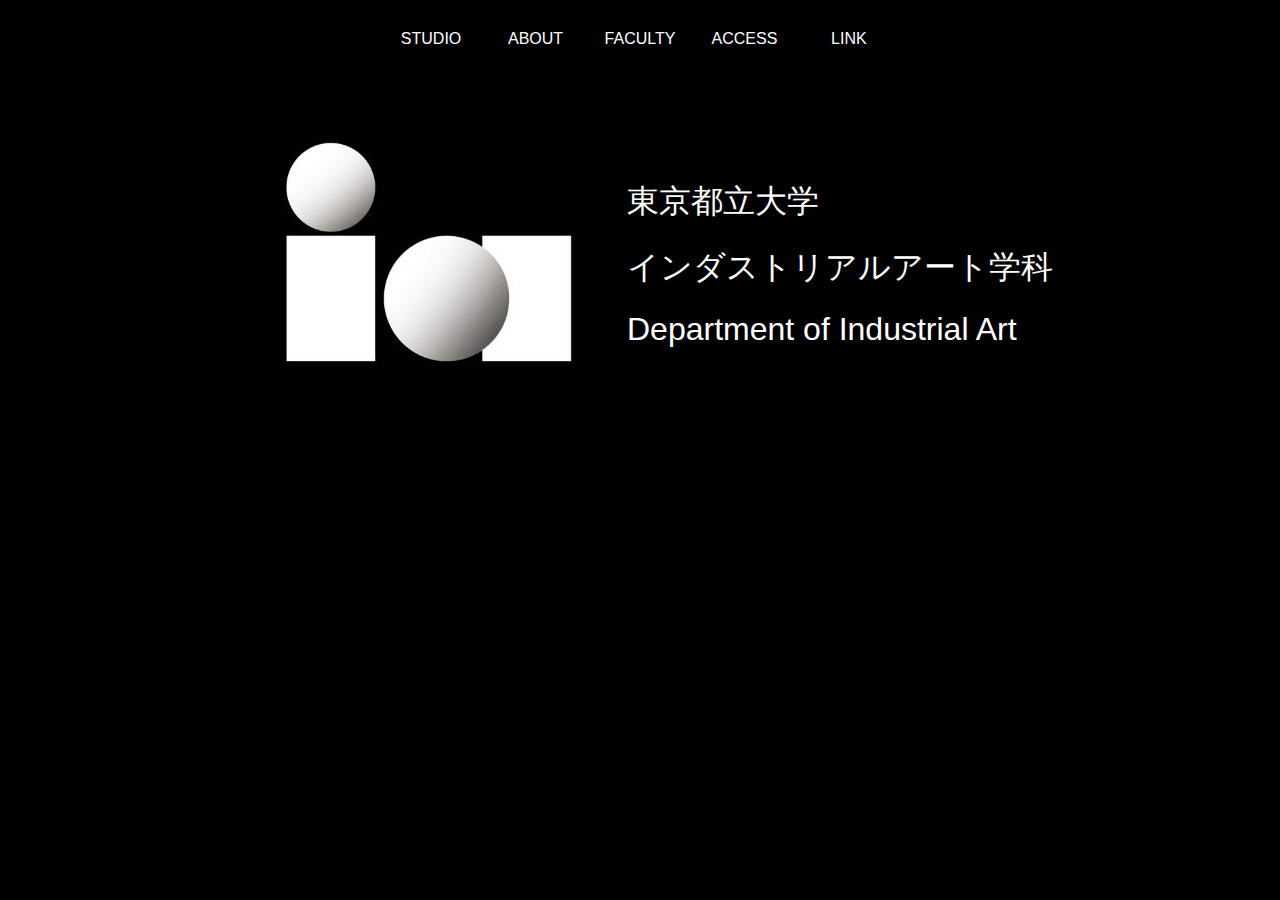
==== docs/index.html @ 4de4614a "log" ====
<!DOCTYPE html>
<html lang="ja">
  <head>
    <meta charset="utf-8">
    <link rel = "stylesheet" href = "style.css">
    <script src = "script.js"></script>
    <title>Department of Industrial Art</title>
  </head>
  <body>
    <header>
      <ul>
        <li>Studio</li>
        <li>About</li>
        <li>Faculty</li>
        <li>Access</li>
        <li>Link</li>
      </ul>
    </header>

    <div class = "title">
      <div class = "title_item1">
        <img src = "./photos/IA_logo.JPG" alt="IAロゴマーク">
      </div>

      <div class = "title_item2">
        <h1>東京都立大学</h1>
        <h1>インダストリアルアート学科</h1>
        <h1>Department of Industrial Art</h1>
      </div>
    </div>


    <div id = "studios"></div>
    <pre id="result"></pre>

    <!-- 構造理解
    <div class = "contents">
      <div class = "contents_item1">
        <img src = "///.url" alt="スタジオの写真">
      </div>

      <div class = "contents_item2">
        <span>name-ja</span>
        <span>name-en</span>
        <span>core-ja</span>
        <span>faculty-ja</span>
      </div>

      <div class = "contents_item3">
        <span>description-ja</span>
      </div>
    </div>
    -->



  </body>
  
</html>
---- docs/style.css ----
body {
  font-family: sans-serif;
  background-color: rgb(0, 0, 0);
  margin: 0 auto;
  color: rgb(255, 255, 255);
}


header {
  background-color: rgb(0, 0, 0);
  border-bottom: 1px solid rgb(0, 0, 0);
  position: fixed;
  width: 100%;
  z-index: 10;
}

ul {
  margin: 30px auto;
  padding: 0 20px;
  text-align: center;
}

li {
  color: #FFF;
  font-family: 'Oswald', sans-serif;
  font-size: 16px;
  font-weight: 300;
  text-transform: uppercase;
  display: inline-block;
  width: 100px;  
}

li:hover {
  color: #DBE9EE;
}


h1, h2 {
  font-weight: 400;
  color: rgb(255, 255, 255);
}

.title{
  padding: 5%;
  background-color: rgb(0, 0, 0);
  height: 400px;
  display: flex;
  flex-wrap: nowrap;
  justify-content: center;
  align-items: center;
}
.title_item1 {
  align-self: auto;
}
.title_item2 {
  align-self: auto;
}


.contents{
  padding: 5%;
  background-color: rgb(255, 0, 0);
  height: 600px;
  display: flex;
  flex-wrap: nowrap;
  justify-content: center;
  align-items: center;
}

.contents_item1 {
  background-color: rgb(255, 230, 0);
  align-self: auto;
  font-size: 1.5em;
}

.contents_item2 {
  background-color: rgb(0, 255, 55);
  align-self: auto;
  font-size: 0.5em;
}

.contents_item3 {
  background-color: rgb(4, 0, 255);
  align-self: auto;
  font-size: 0.3em;
}
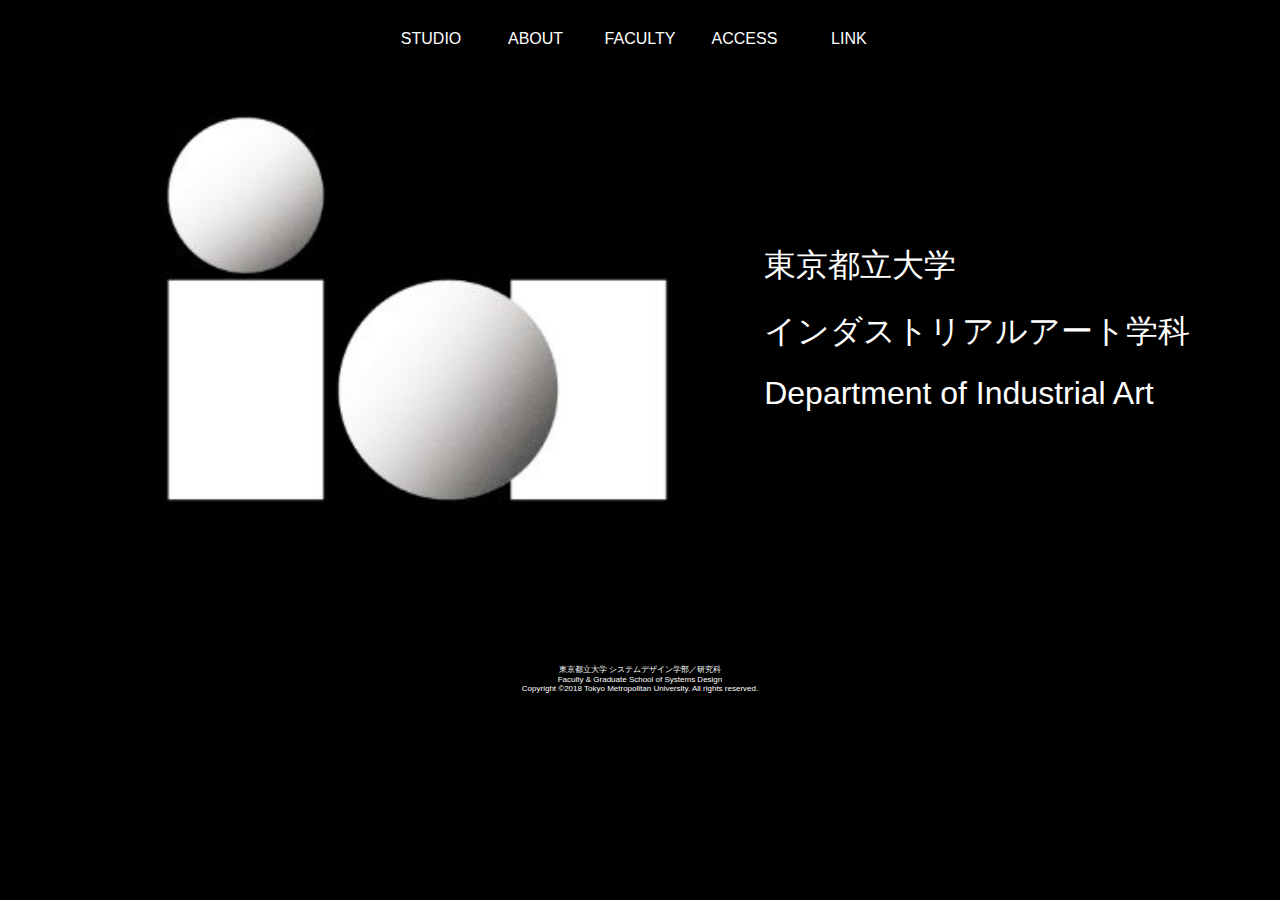
==== commit 534d5272: "とりあえず完成" ====
--- a/docs/index.html
+++ b/docs/index.html
@@ -19,7 +19,7 @@
 
     <div class = "title">
       <div class = "title_item1">
-        <img src = "./photos/IA_logo.JPG" alt="IAロゴマーク">
+        <img class = 'ia_image' src = "./photos/IA_logo.JPG" alt="IAロゴマーク">
       </div>
 
       <div class = "title_item2">
@@ -31,10 +31,11 @@
 
 
     <div id = "studios"></div>
-    <pre id="result"></pre>
 
     <!-- 構造理解
     <div class = "contents">
+      
+
       <div class = "contents_item1">
         <img src = "///.url" alt="スタジオの写真">
       </div>
@@ -52,7 +53,13 @@
     </div>
     -->
 
-
+    <footer>
+      <p>
+        東京都立大学 システムデザイン学部／研究科<br>
+        Faculty & Graduate School of Systems Design<br>
+        Copyright ©2018 Tokyo Metropolitan University. All rights reserved.<br>
+      </p>
+    </footer>
 
   </body>
   
--- a/docs/style.css
+++ b/docs/style.css
@@ -13,13 +13,11 @@
   width: 100%;
   z-index: 10;
 }
-
 ul {
   margin: 30px auto;
   padding: 0 20px;
   text-align: center;
 }
-
 li {
   color: #FFF;
   font-family: 'Oswald', sans-serif;
@@ -29,19 +27,37 @@
   display: inline-block;
   width: 100px;  
 }
-
 li:hover {
-  color: #DBE9EE;
+  background-color: rgb(255, 255, 255);
+  color: rgb(0, 0, 0);
 }
 
 
-h1, h2 {
+h1{
+  font-weight: 400;
+  color: rgb(255, 255, 255);
+}
+h2 {
   font-weight: 400;
   color: rgb(255, 255, 255);
 }
 
+h3{
+  font-weight: 400;
+  color: rgb(255, 255, 255);
+}
+h4{
+  font-weight: 400;
+  color: rgb(255, 255, 255);
+}
+
+
+
 .title{
-  padding: 5%;
+  padding-top: 10%;
+  padding-bottom: 10%;
+  padding-right: 5%;
+  padding-left: 3%;
   background-color: rgb(0, 0, 0);
   height: 400px;
   display: flex;
@@ -51,36 +67,63 @@
 }
 .title_item1 {
   align-self: auto;
+  flex-basis: 500px;
 }
 .title_item2 {
   align-self: auto;
 }
+img.ia_image {
+  width: 700px;
+	height: 700px;
+}
+
 
 
 .contents{
-  padding: 5%;
-  background-color: rgb(255, 0, 0);
-  height: 600px;
+  padding-top: 1%;
+  padding-bottom: 1%;
+  padding-right: 5%;
+  padding-left: 5%;
+  background-color: rgb(0, 0, 0);
+  height: 500px;
   display: flex;
   flex-wrap: nowrap;
-  justify-content: center;
+  justify-content: space-around;
   align-items: center;
 }
 
 .contents_item1 {
-  background-color: rgb(255, 230, 0);
+  background-color: rgb(0, 0, 0);
   align-self: auto;
-  font-size: 1.5em;
+  flex-basis: 30%;
+  padding-right: 1%;
+  padding-left: 1%;
 }
 
 .contents_item2 {
-  background-color: rgb(0, 255, 55);
+  background-color: rgb(0, 0, 0);
   align-self: auto;
-  font-size: 0.5em;
+  flex-basis: 30%;
+  padding-right: 1%;
+  padding-left: 1%;
 }
 
 .contents_item3 {
-  background-color: rgb(4, 0, 255);
+  background-color: rgb(0, 0, 0);
   align-self: auto;
-  font-size: 0.3em;
-}+  flex-basis: 30%;
+  font-size: 0.9em;
+  padding-right: 1%;
+  padding-left: 1%;
+}
+
+img.studio-image {
+  width: 500px;
+	height: 300px;
+}
+
+
+footer{
+  text-align: center;
+  font-size: 0.5em;
+}
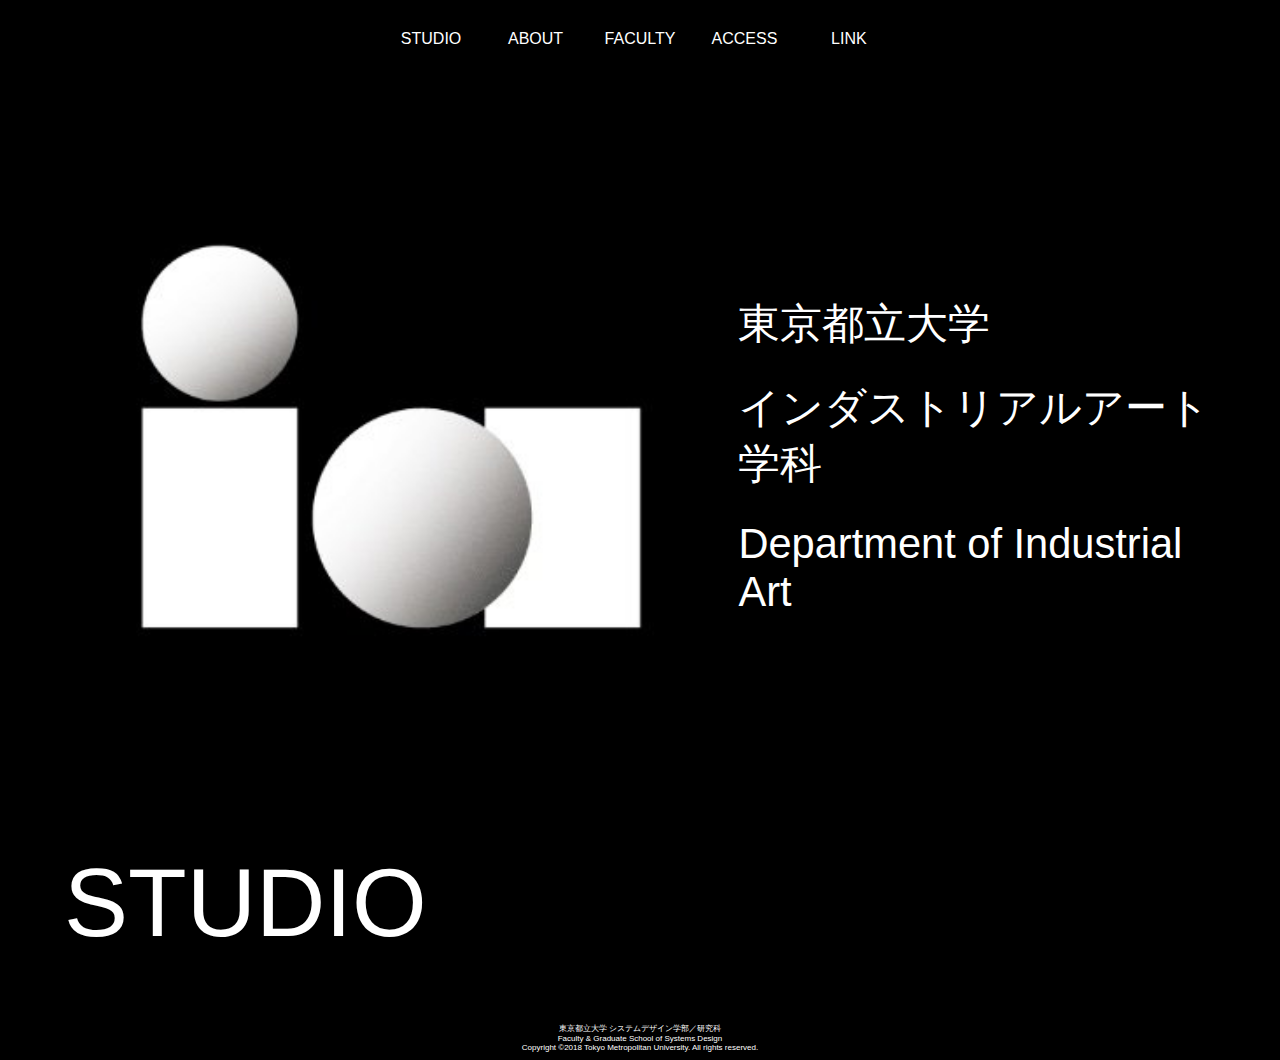
==== commit c49908cc: "完成" ====
--- a/docs/index.html
+++ b/docs/index.html
@@ -29,22 +29,30 @@
       </div>
     </div>
 
+    <div class = "menu_title">
+      <h1>STUDIO</h1>
+    </div>
+      
 
     <div id = "studios"></div>
 
     <!-- 構造理解
+    <span>name-ja</span>
+    <span>name-en</span>
     <div class = "contents">
       
-
+      
       <div class = "contents_item1">
         <img src = "///.url" alt="スタジオの写真">
       </div>
 
       <div class = "contents_item2">
-        <span>name-ja</span>
-        <span>name-en</span>
         <span>core-ja</span>
-        <span>faculty-ja</span>
+        <span>core-en</span>
+        <span>担当教員</span>
+        <span>core-en</span>
+        <span>faculty-title-ja</span>
+        
       </div>
 
       <div class = "contents_item3">
--- a/docs/style.css
+++ b/docs/style.css
@@ -54,7 +54,7 @@
 
 
 .title{
-  padding-top: 10%;
+  padding-top: 20%;
   padding-bottom: 10%;
   padding-right: 5%;
   padding-left: 3%;
@@ -71,21 +71,27 @@
 }
 .title_item2 {
   align-self: auto;
+  font-size: 1.3em;
 }
 img.ia_image {
   width: 700px;
 	height: 700px;
 }
 
+.menu_title{
+  padding-right: 5%;
+  padding-left: 5%;
+  font-size: 3.0em;
+}
 
 
 .contents{
-  padding-top: 1%;
-  padding-bottom: 1%;
+  padding-top: 3%;
+  padding-bottom: 8%;
   padding-right: 5%;
   padding-left: 5%;
   background-color: rgb(0, 0, 0);
-  height: 500px;
+  height: 300px;
   display: flex;
   flex-wrap: nowrap;
   justify-content: space-around;
@@ -122,6 +128,32 @@
 	height: 300px;
 }
 
+.studio-title-ja{
+  background-color: rgb(0, 0, 0);
+  color: rgb(255, 255, 255);
+  padding-top: 1px;
+  padding-bottom: 1px;
+  padding-left: 5%;
+  font-size: 2.0em;
+  font-weight: 700;
+}
+.studio-title-en{
+  background-color: rgb(0, 0, 0);
+  color: rgba(255, 255, 255, 0.89);
+  margin-top: 0px;
+  padding-left: 5%;
+  
+  font-size: 1.5em;
+}
+
+.studio-core-ja{
+  font-size: 1.3em;
+}
+
+.studio-faculty-title-ja {
+  margin-left: 1em;
+}
+
 
 footer{
   text-align: center;
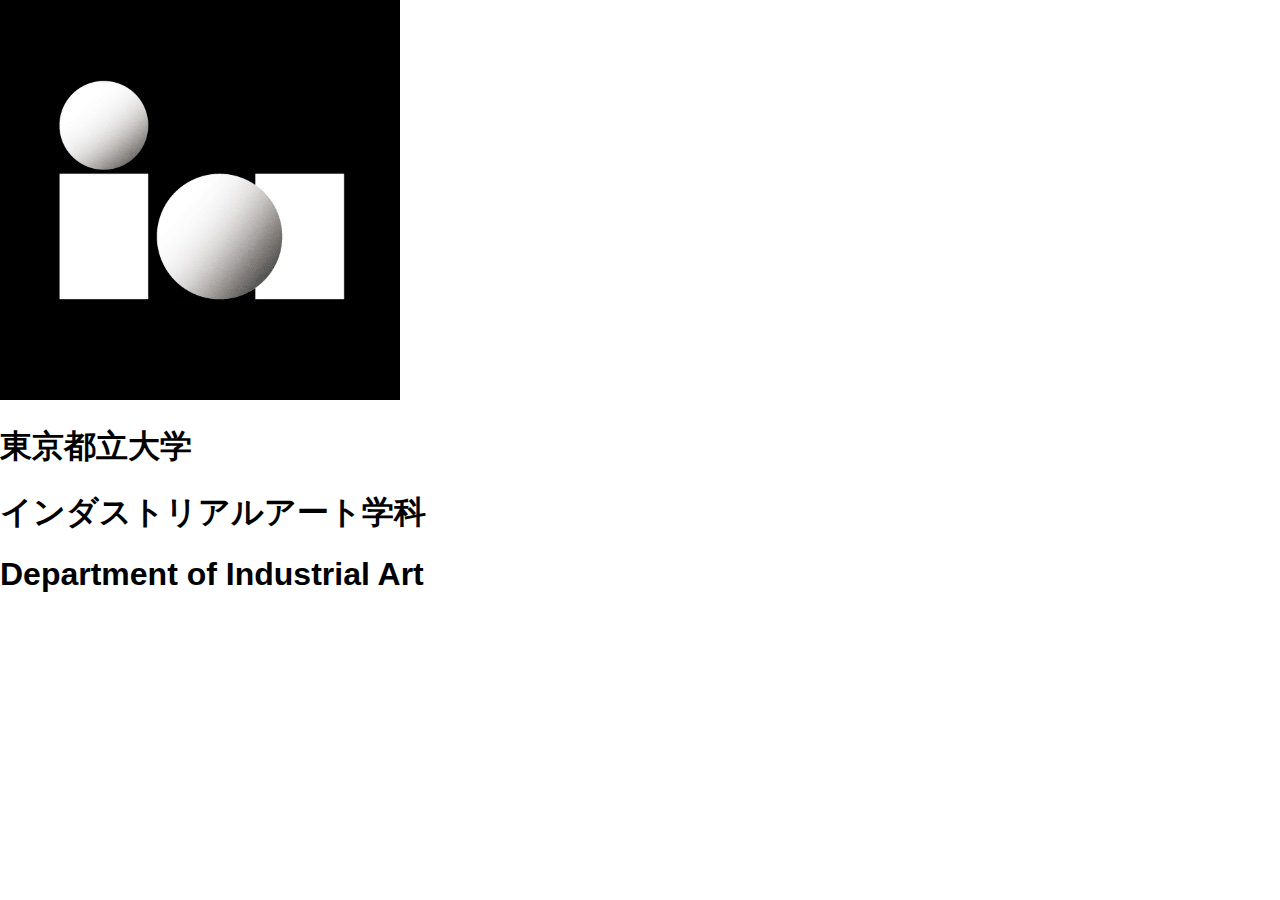
==== commit e2b74533: "削除" ====
--- a/docs/index.html
+++ b/docs/index.html
@@ -6,16 +6,8 @@
     <script src = "script.js"></script>
     <title>Department of Industrial Art</title>
   </head>
+
   <body>
-    <header>
-      <ul>
-        <li>Studio</li>
-        <li>About</li>
-        <li>Faculty</li>
-        <li>Access</li>
-        <li>Link</li>
-      </ul>
-    </header>
 
     <div class = "title">
       <div class = "title_item1">
@@ -29,44 +21,8 @@
       </div>
     </div>
 
-    <div class = "menu_title">
-      <h1>STUDIO</h1>
-    </div>
+    <footer>
       
-
-    <div id = "studios"></div>
-
-    <!-- 構造理解
-    <span>name-ja</span>
-    <span>name-en</span>
-    <div class = "contents">
-      
-      
-      <div class = "contents_item1">
-        <img src = "///.url" alt="スタジオの写真">
-      </div>
-
-      <div class = "contents_item2">
-        <span>core-ja</span>
-        <span>core-en</span>
-        <span>担当教員</span>
-        <span>core-en</span>
-        <span>faculty-title-ja</span>
-        
-      </div>
-
-      <div class = "contents_item3">
-        <span>description-ja</span>
-      </div>
-    </div>
-    -->
-
-    <footer>
-      <p>
-        東京都立大学 システムデザイン学部／研究科<br>
-        Faculty & Graduate School of Systems Design<br>
-        Copyright ©2018 Tokyo Metropolitan University. All rights reserved.<br>
-      </p>
     </footer>
 
   </body>
--- a/docs/style.css
+++ b/docs/style.css
@@ -1,157 +1,8 @@
 body {
   font-family: sans-serif;
-  background-color: rgb(0, 0, 0);
+  background-color: rgb(255, 255, 255);
   margin: 0 auto;
-  color: rgb(255, 255, 255);
-}
-
-
-header {
-  background-color: rgb(0, 0, 0);
-  border-bottom: 1px solid rgb(0, 0, 0);
-  position: fixed;
-  width: 100%;
-  z-index: 10;
-}
-ul {
-  margin: 30px auto;
-  padding: 0 20px;
-  text-align: center;
-}
-li {
-  color: #FFF;
-  font-family: 'Oswald', sans-serif;
-  font-size: 16px;
-  font-weight: 300;
-  text-transform: uppercase;
-  display: inline-block;
-  width: 100px;  
-}
-li:hover {
-  background-color: rgb(255, 255, 255);
   color: rgb(0, 0, 0);
-}
-
-
-h1{
-  font-weight: 400;
-  color: rgb(255, 255, 255);
-}
-h2 {
-  font-weight: 400;
-  color: rgb(255, 255, 255);
-}
-
-h3{
-  font-weight: 400;
-  color: rgb(255, 255, 255);
-}
-h4{
-  font-weight: 400;
-  color: rgb(255, 255, 255);
-}
-
-
-
-.title{
-  padding-top: 20%;
-  padding-bottom: 10%;
-  padding-right: 5%;
-  padding-left: 3%;
-  background-color: rgb(0, 0, 0);
-  height: 400px;
-  display: flex;
-  flex-wrap: nowrap;
-  justify-content: center;
-  align-items: center;
-}
-.title_item1 {
-  align-self: auto;
-  flex-basis: 500px;
-}
-.title_item2 {
-  align-self: auto;
-  font-size: 1.3em;
-}
-img.ia_image {
-  width: 700px;
-	height: 700px;
-}
-
-.menu_title{
-  padding-right: 5%;
-  padding-left: 5%;
-  font-size: 3.0em;
-}
-
-
-.contents{
-  padding-top: 3%;
-  padding-bottom: 8%;
-  padding-right: 5%;
-  padding-left: 5%;
-  background-color: rgb(0, 0, 0);
-  height: 300px;
-  display: flex;
-  flex-wrap: nowrap;
-  justify-content: space-around;
-  align-items: center;
-}
-
-.contents_item1 {
-  background-color: rgb(0, 0, 0);
-  align-self: auto;
-  flex-basis: 30%;
-  padding-right: 1%;
-  padding-left: 1%;
-}
-
-.contents_item2 {
-  background-color: rgb(0, 0, 0);
-  align-self: auto;
-  flex-basis: 30%;
-  padding-right: 1%;
-  padding-left: 1%;
-}
-
-.contents_item3 {
-  background-color: rgb(0, 0, 0);
-  align-self: auto;
-  flex-basis: 30%;
-  font-size: 0.9em;
-  padding-right: 1%;
-  padding-left: 1%;
-}
-
-img.studio-image {
-  width: 500px;
-	height: 300px;
-}
-
-.studio-title-ja{
-  background-color: rgb(0, 0, 0);
-  color: rgb(255, 255, 255);
-  padding-top: 1px;
-  padding-bottom: 1px;
-  padding-left: 5%;
-  font-size: 2.0em;
-  font-weight: 700;
-}
-.studio-title-en{
-  background-color: rgb(0, 0, 0);
-  color: rgba(255, 255, 255, 0.89);
-  margin-top: 0px;
-  padding-left: 5%;
-  
-  font-size: 1.5em;
-}
-
-.studio-core-ja{
-  font-size: 1.3em;
-}
-
-.studio-faculty-title-ja {
-  margin-left: 1em;
 }
 
 
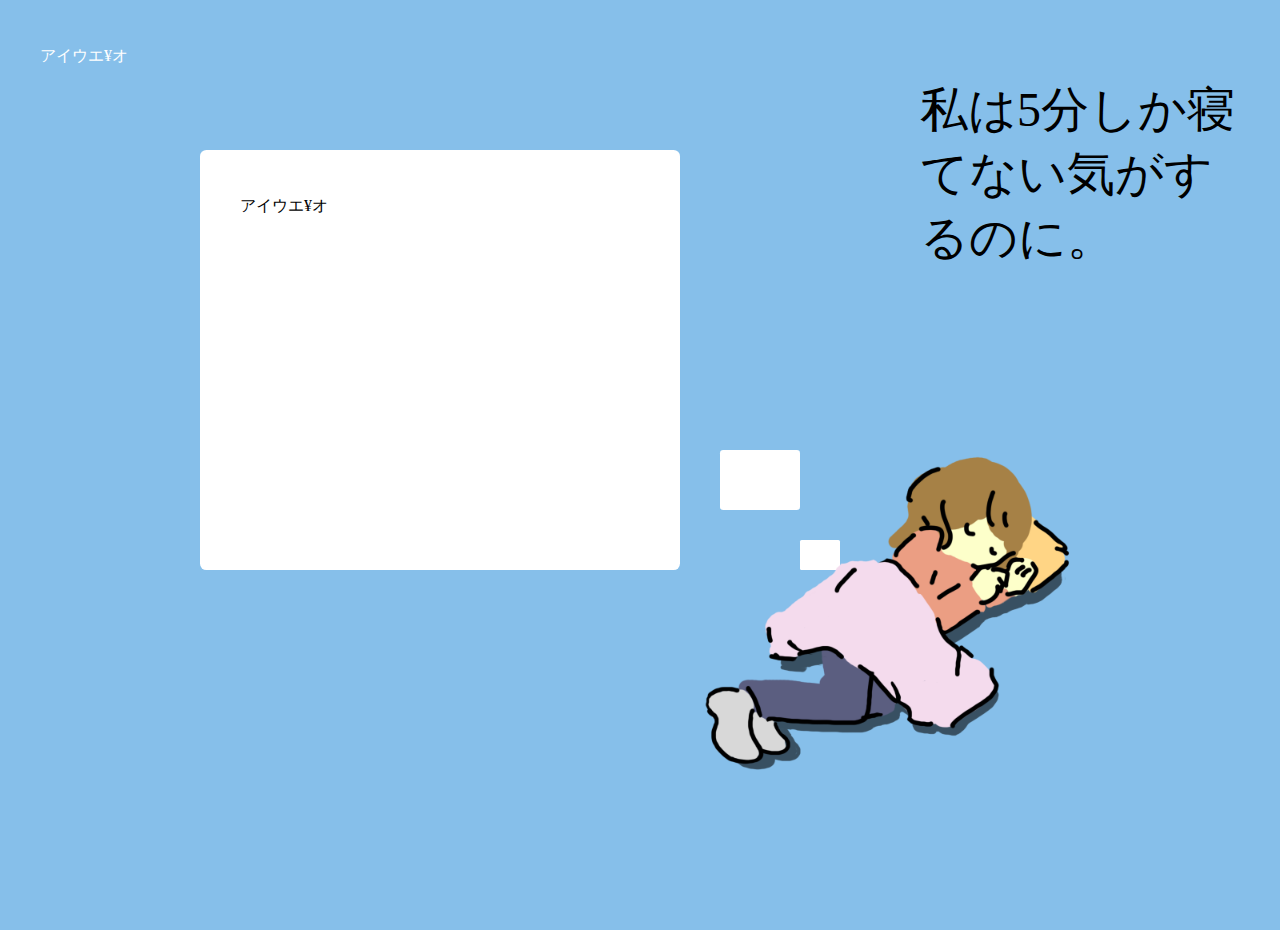
==== commit 16f1d0b6: "更新" ====
--- a/docs/index.html
+++ b/docs/index.html
@@ -3,28 +3,25 @@
   <head>
     <meta charset="utf-8">
     <link rel = "stylesheet" href = "style.css">
-    <script src = "script.js"></script>
-    <title>Department of Industrial Art</title>
+    
+    <title>私は5分しか寝てない気がするのに。</title>
   </head>
 
   <body>
 
-    <div class = "title">
-      <div class = "title_item1">
-        <img class = 'ia_image' src = "./photos/IA_logo.JPG" alt="IAロゴマーク">
-      </div>
-
-      <div class = "title_item2">
-        <h1>東京都立大学</h1>
-        <h1>インダストリアルアート学科</h1>
-        <h1>Department of Industrial Art</h1>
-      </div>
+    <div class = "grid-container">
+      <div class = "real"></div>
+      <div class = "title"></div>
+      <div class = "ballon1"></div>
+      <div class = "dream"></div>
+      <div class = "ballon2"></div>
+      <div class = "ballon3"></div>
+      <div class = "pic"><img src="./photos/img.png" alt="昼寝する人" width="100%"></div>
     </div>
-
-    <footer>
-      
-    </footer>
-
+    
+    <script src="d3.js"></script>
+    <script src = "d3.min.js"></script>
+    <script src = "script.js"></script>
   </body>
   
 </html>
--- a/docs/style.css
+++ b/docs/style.css
@@ -1,12 +1,74 @@
-body {
-  font-family: sans-serif;
-  background-color: rgb(255, 255, 255);
-  margin: 0 auto;
-  color: rgb(0, 0, 0);
+html, body {
+  height: 100%;
+  margin: 0;
+  background-color: rgb(134, 191, 234);
 }
 
+.grid-container {
+  display: grid;
+  grid-template-columns: repeat(32, 1fr);
+  grid-auto-rows: 30px;
+}
 
-footer{
-  text-align: center;
-  font-size: 0.5em;
+.real,.dream {
+  overflow: auto;
 }
+
+.real {
+  grid-column-start: 2;
+  grid-column-end: 32;
+  grid-row-start: 2;
+  grid-row-end: 32;
+  background-color: rgb(134, 191, 234);
+  color: #ffffff;
+}
+
+.title {
+  grid-column-start: 24;
+  grid-column-end: 32;
+  grid-row-start: 2;
+  grid-row-end: 5;
+  font-size: 3em;
+}
+
+.ballon1 {
+  grid-column-start: 6;
+  grid-column-end: 18;
+  grid-row-start: 6;
+  grid-row-end: 20;
+  background-color: #ffffff;
+  border-radius: 0.4em;
+}
+
+.dream {
+  grid-column-start: 7;
+  grid-column-end: 17;
+  grid-row-start: 7;
+  grid-row-end: 19;
+  background-color: #ffffff;
+}
+
+.ballon2 {
+  grid-column-start: 19;
+  grid-column-end: 21;
+  grid-row-start: 16;
+  grid-row-end: 18;
+  background-color: #ffffff;
+  border-radius: 0.2em;
+}
+
+.ballon3 {
+  grid-column-start: 21;
+  grid-column-end: 22;
+  grid-row-start: 19;
+  grid-row-end: 20;
+  background-color: #ffffff;
+  border-radius: 0.1em;
+}
+
+.pic {
+  grid-column-start: 18;
+  grid-column-end: 28;
+  grid-row-start: 16;
+  grid-row-end: 26;
+}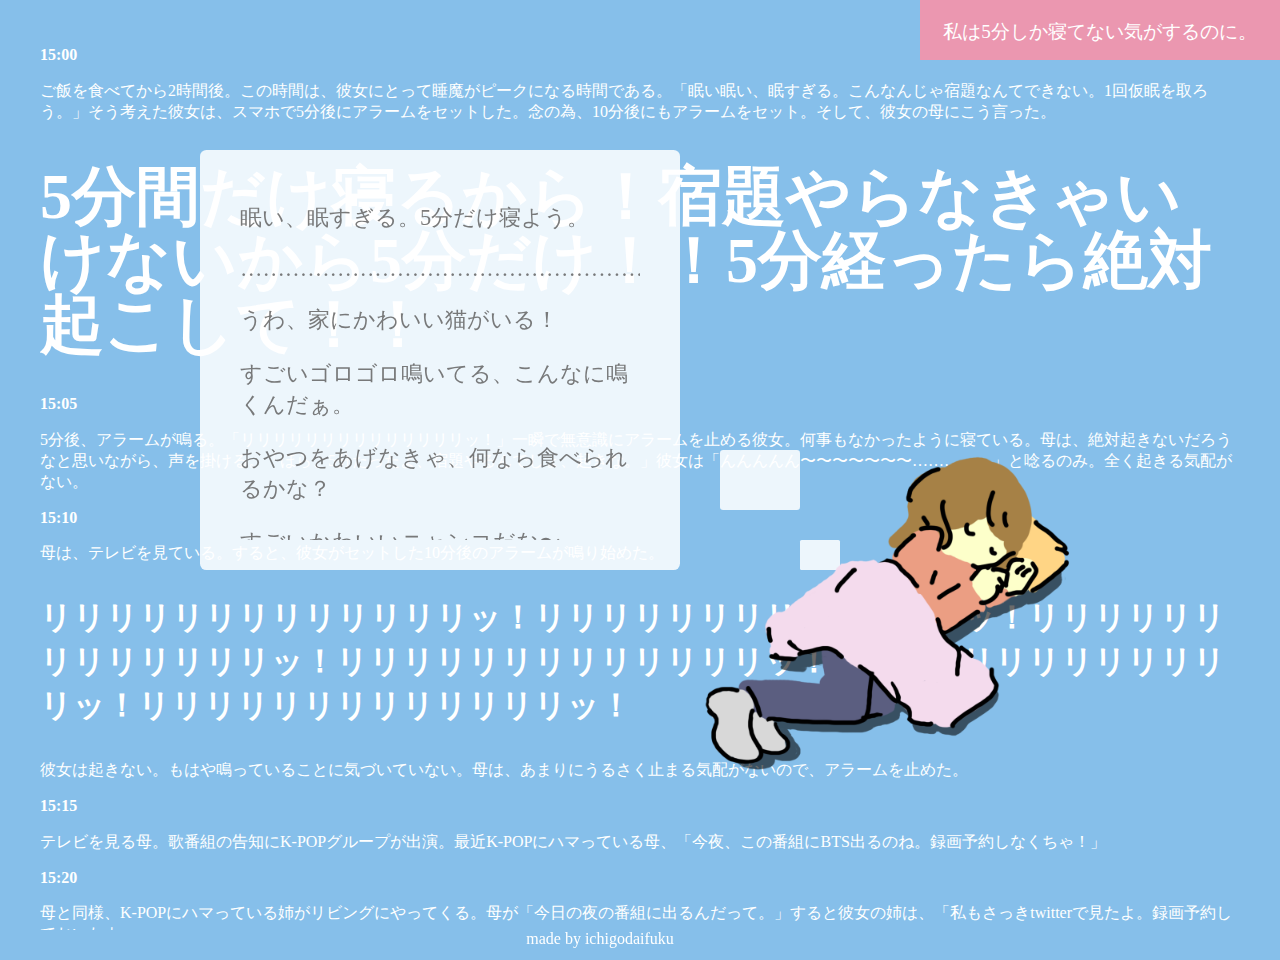
==== commit b069ff7b: "変更" ====
--- a/docs/index.html
+++ b/docs/index.html
@@ -17,6 +17,7 @@
       <div class = "ballon2"></div>
       <div class = "ballon3"></div>
       <div class = "pic"><img src="./photos/img.png" alt="昼寝する人" width="100%"></div>
+      <div class = "name"><a href="index.html">made by ichigodaifuku</a></div>
     </div>
     
     <script src="d3.js"></script>
--- a/docs/style.css
+++ b/docs/style.css
@@ -5,6 +5,7 @@
 }
 
 .grid-container {
+  width: 100%;
   display: grid;
   grid-template-columns: repeat(32, 1fr);
   grid-auto-rows: 30px;
@@ -20,15 +21,40 @@
   grid-row-start: 2;
   grid-row-end: 32;
   background-color: rgb(134, 191, 234);
-  color: #ffffff;
+  color: rgb(255, 255, 255);
+  scrollbar-width: none;
 }
+.real h1{
+  font-size: 4em;
+  line-height: 1em;
+}
+.real h2{
+  font-size: 3em;
+  line-height: 1em;
+}
+.real h3{
+  font-size: 2em;
+  line-height: 0.5m;
+}
+.real h4{
+  font-size: 1em;
+  line-height: 0.5em;
+}
+.real h5{
+  font-size: 5.4em;
+  line-height: 1em;
+}
+
 
 .title {
   grid-column-start: 24;
-  grid-column-end: 32;
-  grid-row-start: 2;
-  grid-row-end: 5;
-  font-size: 3em;
+  grid-column-end: 33;
+  grid-row-start: 1;
+  grid-row-end: 3;
+  font-size: 1.2em;
+  background-color: rgb(235, 151, 176);
+  color: rgb(255, 255, 255);
+  text-align: center;
 }
 
 .ballon1 {
@@ -36,7 +62,7 @@
   grid-column-end: 18;
   grid-row-start: 6;
   grid-row-end: 20;
-  background-color: #ffffff;
+  background-color: rgba(255, 255, 255, 0.85);
   border-radius: 0.4em;
 }
 
@@ -45,7 +71,16 @@
   grid-column-end: 17;
   grid-row-start: 7;
   grid-row-end: 19;
-  background-color: #ffffff;
+  color: rgba(99, 99, 99, 0.85);
+}
+
+.dream p {
+  font-size: 1.4em;
+}
+
+.dream h1 {
+  font-size: 1.8em;
+  font-weight: 10;
 }
 
 .ballon2 {
@@ -53,7 +88,7 @@
   grid-column-end: 21;
   grid-row-start: 16;
   grid-row-end: 18;
-  background-color: #ffffff;
+  background-color: rgba(255, 255, 255, 0.85);
   border-radius: 0.2em;
 }
 
@@ -62,7 +97,7 @@
   grid-column-end: 22;
   grid-row-start: 19;
   grid-row-end: 20;
-  background-color: #ffffff;
+  background-color: rgba(255, 255, 255, 0.85);
   border-radius: 0.1em;
 }
 
@@ -71,4 +106,21 @@
   grid-column-end: 28;
   grid-row-start: 16;
   grid-row-end: 26;
+}
+
+/* .sec {
+  padding: 0.1em;
+} */
+
+.name {
+  grid-column-start: 14;
+  grid-column-end: 18;
+  grid-row-start: 32;
+  grid-row-end: 33;
+  text-align: center;
+}
+
+.name a{
+  color: rgb(255, 255, 255);
+  text-decoration: none;
 }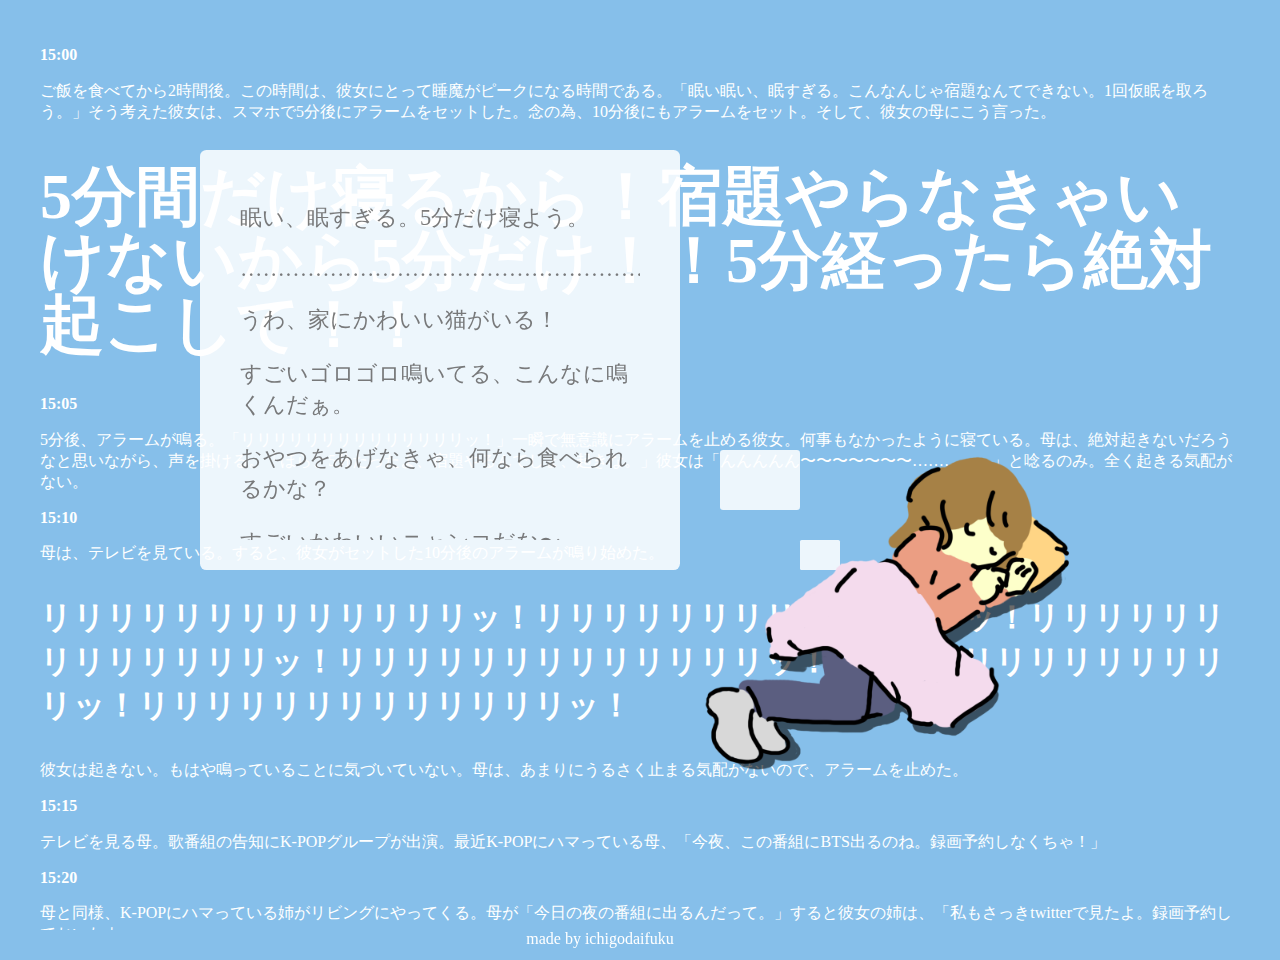
==== commit 6570f7c2: "おおよそ" ====
--- a/docs/index.html
+++ b/docs/index.html
@@ -11,13 +11,13 @@
 
     <div class = "grid-container">
       <div class = "real"></div>
-      <div class = "title"></div>
+      <!-- <div class = "title"></div> -->
       <div class = "ballon1"></div>
       <div class = "dream"></div>
       <div class = "ballon2"></div>
       <div class = "ballon3"></div>
       <div class = "pic"><img src="./photos/img.png" alt="昼寝する人" width="100%"></div>
-      <div class = "name"><a href="index.html">made by ichigodaifuku</a></div>
+      <div class = "name"><a href="aboutMe.html">made by ichigodaifuku</a></div>
     </div>
     
     <script src="d3.js"></script>
--- a/docs/style.css
+++ b/docs/style.css
@@ -2,6 +2,11 @@
   height: 100%;
   margin: 0;
   background-color: rgb(134, 191, 234);
+}
+
+a{
+  color: rgb(255, 255, 255);
+  text-decoration: none;
 }
 
 .grid-container {
@@ -120,7 +125,30 @@
   text-align: center;
 }
 
-.name a{
+
+
+/* about me */
+.me {
+  grid-column-start: 7;
+  grid-column-end: 15;
+  grid-row-start: 8;
+  grid-row-end: 16;
+}
+
+.belong {
+  grid-column-start: 17;
+  grid-column-end: 29;
+  grid-row-start: 8;
+  grid-row-end: 22;
   color: rgb(255, 255, 255);
-  text-decoration: none;
+}
+
+.return {
+  grid-column-start: 14;
+  grid-column-end: 18;
+  grid-row-start: 25;
+  grid-row-end: 26;
+  text-align: center;
+  font-size: 1em;
+  color: rgb(255, 255, 255);
 }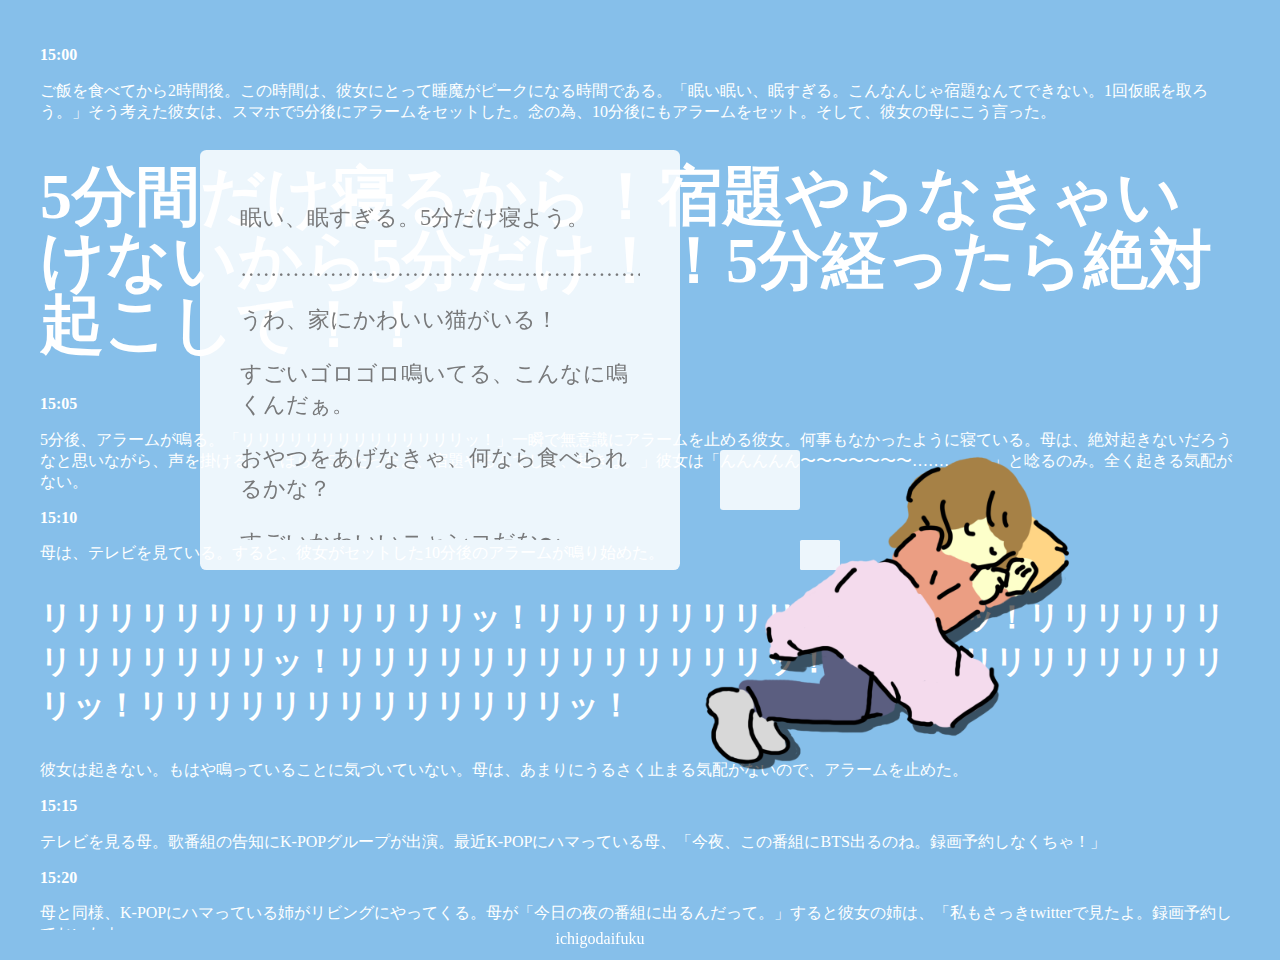
==== commit 45134208: "名前" ====
--- a/docs/index.html
+++ b/docs/index.html
@@ -17,7 +17,7 @@
       <div class = "ballon2"></div>
       <div class = "ballon3"></div>
       <div class = "pic"><img src="./photos/img.png" alt="昼寝する人" width="100%"></div>
-      <div class = "name"><a href="aboutMe.html">made by ichigodaifuku</a></div>
+      <div class = "name"><a href="aboutMe.html">ichigodaifuku</a></div>
     </div>
     
     <script src="d3.js"></script>
